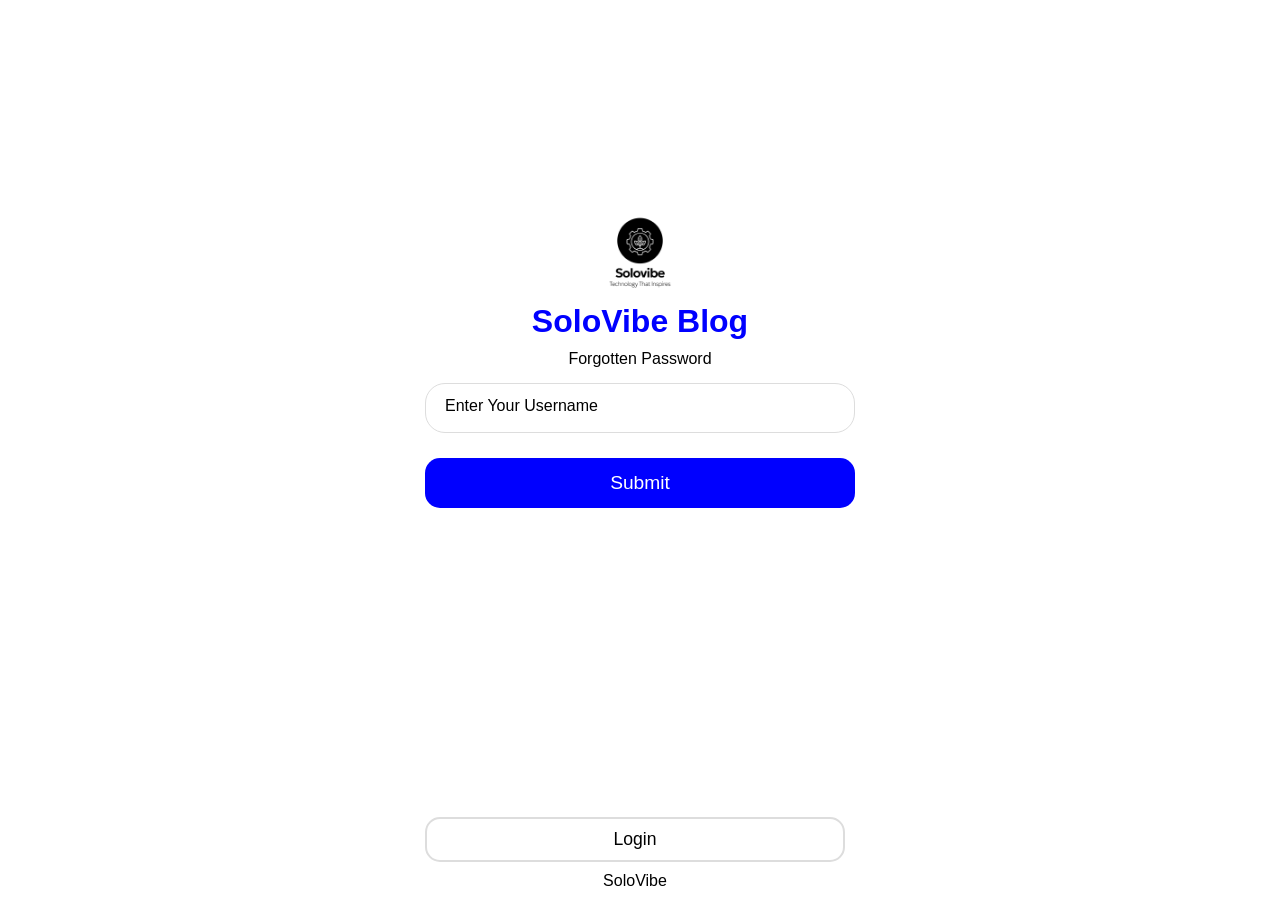
==== Forgotten_psw.html @ 10c1731c "Almost Done" ====
<!DOCTYPE html>
<html lang="en">
<head>
     <meta charset="UTF-8">
    <meta name="viewport" content="width=device-width, initial-scale=1.0">
    <title>Personal Blog By KingSOL @SoloVibe</title>
    <link rel="stylesheet" href="style.css">
</head>
<body>
    
  <div class="login-container"  id="Login" >
    <div class="logo">
          <img src="download (1).png" alt="logo" style="width: 100px;height: 100px;">
      <h1>SoloVibe Blog</h1>
    </div>
   
<form action="#" onsubmit="return checkPsw()">
    <header style="text-align: center;">Forgotten Password</header>
    <div class="input_Section">
    <input type="text" name="username" id="login_Username" class="input_field" required> 
    <label for="username" class="label">Enter Your Username</label>
    <p class="error" id="username_error"></p>
    </div>
   
    <div class="buttom">
        <input type="submit" value="Submit" class="btn">
    </div>
    
<p id="showPsw" style="color: red;text-align: center;font-size: 1.4em;"></p>
   
</form>
 <div class="createAccount">
        <div class="cont">
        <button class="create_btn" onclick="login_page()">Login</button>
        <span>SoloVibe</span>
        </div>
    </div>


    </div>
    
   <script>
    
   </script>

    <script src="script.js"></script>
</body>
</html>
---- style.css ----
* {
    padding: 0%;
    margin: 0%;
    box-sizing: border-box;
    font-family: 'Segoe UI', Tahoma, Geneva, Verdana, sans-serif;
}
body {
    display: flex;
    justify-content: center;
    align-items: center;
    min-height: 80vh;
}
.error {
    color: red;
    font-size: smaller;
}
.login-container, .Reg-container {
    width: 450px;
    padding: 10px;
    position: relative;
    background-color: transparent;

}
.logo  {
    display: flex;justify-content: center;
    align-items: center;
    flex-direction: column;
}
.logo img {
 border-radius: 50%;
}
.logo  h1 {
    color: blue;
    margin-bottom: 10px;
}

.input_Section {
    margin: 15px 0;
    position: relative;
   
}
.input_field {
    width: 100%;
    height: 50px;
    border-radius: 20px;
    outline: none;
 border: 1px solid #DDDDDD;
    padding: 20px;
    transition: 0.5s;
   
    font-size: 1em;
}
.label {
    position: absolute;
    top: 50%;
    left: 20px;
    transform: translateY(-60%);
    transition: 0.5s;

}
.input_field:focus {
    border: 2px solid blue;
  
}
.input_field:focus ~ .label,
.input_field:valid ~ .label {
top: 0;
font-size: 13px;
background: #fff;
padding: 0  5px;

}
.psw_check  {
 display: flex;
gap: 5px;
margin-left: 10px;
}
.psw_check input {
    accent-color: blue;
}
.btn {
    width: 100%;
    height: 50px;
   border-radius: 15px;
    background-color: blue;
    color: #fff;
    outline: none;
    font-size: 1.2em;
    border: none;
    cursor: pointer;
    transition: 0.5s;
    text-align: center;
    margin-bottom: 10px;
    margin-top: 10px;
}
.btn:active {
    transform: translateY(8px);
}
.forget_psw{
    text-align: center;
    color: #000;
}
.forget_psw p a{
    color: #000;
    text-decoration: none;
}
.createAccount {
    position: fixed;
    bottom: 0;
     width: 420px;
     margin-bottom: 10px;
     margin-top: 20px;
}
 .cont {
     display: flex;
     justify-content: center;
     align-items: center;
     flex-direction: column;
 }
 .create_btn {
    width: 100%;
    color: #000;
    background: transparent;
    border: 2px solid #DDDDDD;
    height: 45px;
    cursor: pointer;
    font-size: 1.1em;
    text-align:  center;
    padding: 5px;
    border-radius: 15px;
    transition: 0.5s;
    margin-bottom: 10px;
 }
 .create_btn:hover {
    background-color: blue;
    color: #fff;
    border: none;
   
 }
 .create_btn:active {
    transform: translateY(8px);
 }
 @media screen  and (max-width: 450px){
     .login-container, .Reg-container {
         margin: 0 10px;
     }
.createAccount {
    max-width:  90%;
    left: 0;
     margin: 10px 20px;
}
.Reg-container .logo h1 {
    font-size: 1.3em;
}
 }
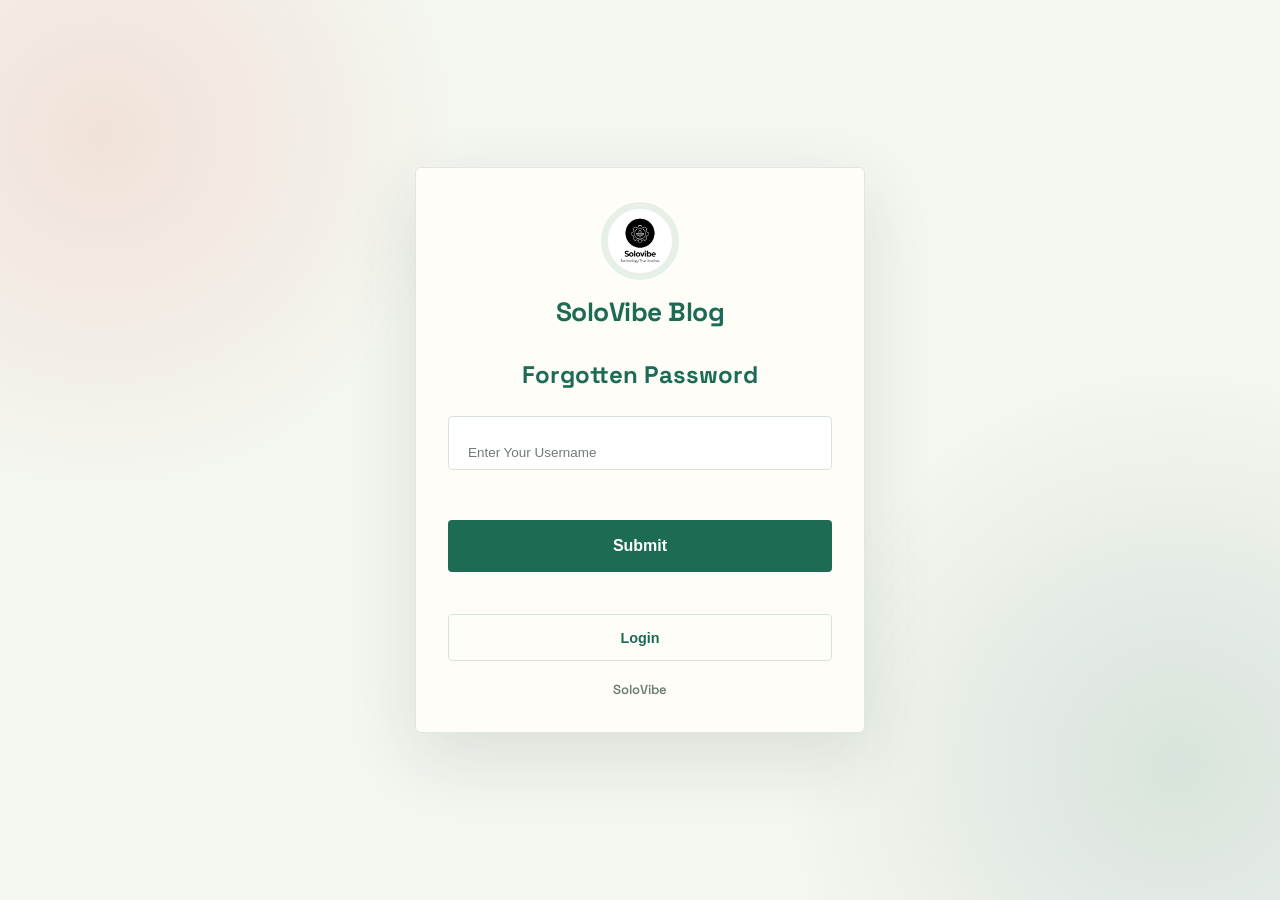
==== commit 07027656: "update" ====
--- a/Forgotten_psw.html
+++ b/Forgotten_psw.html
@@ -1,48 +1,63 @@
-<!DOCTYPE html>
+<!doctype html>
 <html lang="en">
-<head>
-     <meta charset="UTF-8">
-    <meta name="viewport" content="width=device-width, initial-scale=1.0">
+  <head>
+    <meta charset="UTF-8" />
+    <meta name="viewport" content="width=device-width, initial-scale=1.0" />
     <title>Personal Blog By KingSOL @SoloVibe</title>
-    <link rel="stylesheet" href="style.css">
-</head>
-<body>
-    
-  <div class="login-container"  id="Login" >
-    <div class="logo">
-          <img src="download (1).png" alt="logo" style="width: 100px;height: 100px;">
-      <h1>SoloVibe Blog</h1>
+    <link rel="stylesheet" href="style.css" />
+    <link rel="preconnect" href="https://fonts.googleapis.com" />
+    <link rel="preconnect" href="https://fonts.gstatic.com" crossorigin />
+    <link
+      rel="stylesheet"
+      href="https://cdnjs.cloudflare.com/ajax/libs/font-awesome/6.5.0/css/all.min.css"
+    />
+    <meta name="description" content="Personal Blog By KingSOL @SoloVibe" />
+    <meta name="keywords" content="Personal Blog By KingSOL @SoloVibe" />
+    <link rel="icon" href="asset/icon.png" />
+    <meta name="author" content="Solomon Towolawi" />
+    <link rel="apple-touch-icon" href="asset/icon.png" />
+    <!--[if lt IE 9]>
+      <script src="http://html5shiv.googlecode.com/svn/trunk/html5.js"></script>
+    <![endif]-->
+  </head>
+  <body>
+    <div class="login-container" id="Login">
+      <div class="logo">
+        <img
+          src="asset/icon.png"
+          alt="logo"
+          style="width: 100px; height: 100px"
+        />
+        <h1>SoloVibe Blog</h1>
+      </div>
+      <form action="#" onsubmit="return checkPsw();">
+        <header style="text-align: center">Forgotten Password</header>
+        <div class="input_Section">
+          <input
+            type="text"
+            name="username"
+            id="login_Username"
+            class="input_field"
+            required
+          />
+          <label for="login_Username" class="label">Enter Your Username</label>
+          <p class="error" id="username_error"></p>
+        </div>
+        <div class="buttom">
+          <input type="submit" value="Submit" class="btn" />
+        </div>
+        <p
+          id="showPsw"
+          style="color: red; text-align: center; font-size: 1.4em"
+        ></p>
+      </form>
+      <div class="createAccount">
+        <div class="cont">
+          <button class="create_btn" onclick="login_page()">Login</button>
+          <span>SoloVibe</span>
+        </div>
+      </div>
     </div>
-   
-<form action="#" onsubmit="return checkPsw()">
-    <header style="text-align: center;">Forgotten Password</header>
-    <div class="input_Section">
-    <input type="text" name="username" id="login_Username" class="input_field" required> 
-    <label for="username" class="label">Enter Your Username</label>
-    <p class="error" id="username_error"></p>
-    </div>
-   
-    <div class="buttom">
-        <input type="submit" value="Submit" class="btn">
-    </div>
-    
-<p id="showPsw" style="color: red;text-align: center;font-size: 1.4em;"></p>
-   
-</form>
- <div class="createAccount">
-        <div class="cont">
-        <button class="create_btn" onclick="login_page()">Login</button>
-        <span>SoloVibe</span>
-        </div>
-    </div>
-
-
-    </div>
-    
-   <script>
-    
-   </script>
-
     <script src="script.js"></script>
-</body>
-</html>+  </body>
+</html>
--- a/style.css
+++ b/style.css
@@ -1,155 +1,373 @@
+/* Programmed by Solomon; all right reserved. @SoloVibe @copyright*/
+@import url("https://fonts.googleapis.com/css2?family=DM+Sans:wght@400;500;600;700&family=Space+Grotesk:wght@500;600;700&display=swap");
 * {
-    padding: 0%;
-    margin: 0%;
-    box-sizing: border-box;
-    font-family: 'Segoe UI', Tahoma, Geneva, Verdana, sans-serif;
+  padding: 0%;
+  margin: 0%;
+  box-sizing: border-box;
+  font-family: "Segoe UI", Tahoma, Geneva, Verdana, sans-serif;
 }
 body {
-    display: flex;
-    justify-content: center;
-    align-items: center;
-    min-height: 80vh;
+  display: flex;
+  justify-content: center;
+  align-items: center;
+  min-height: 80vh;
 }
 .error {
-    color: red;
-    font-size: smaller;
-}
-.login-container, .Reg-container {
-    width: 450px;
-    padding: 10px;
-    position: relative;
-    background-color: transparent;
-
-}
-.logo  {
-    display: flex;justify-content: center;
-    align-items: center;
-    flex-direction: column;
+  color: red;
+  font-size: smaller;
+}
+.login-container,
+.Reg-container {
+  width: 450px;
+  padding: 10px;
+  position: relative;
+  background-color: transparent;
+}
+.logo {
+  display: flex;
+  justify-content: center;
+  align-items: center;
+  flex-direction: column;
 }
 .logo img {
- border-radius: 50%;
-}
-.logo  h1 {
-    color: blue;
-    margin-bottom: 10px;
-}
-
+  border-radius: 50%;
+}
+.logo h1 {
+  color: blue;
+  margin-bottom: 10px;
+}
 .input_Section {
-    margin: 15px 0;
-    position: relative;
-   
+  margin: 15px 0;
+  position: relative;
 }
 .input_field {
-    width: 100%;
-    height: 50px;
-    border-radius: 20px;
-    outline: none;
- border: 1px solid #DDDDDD;
-    padding: 20px;
-    transition: 0.5s;
-   
-    font-size: 1em;
+  width: 100%;
+  height: 50px;
+  border-radius: 20px;
+  outline: none;
+  border: 1px solid #dddddd;
+  padding: 20px;
+  transition: 0.5s;
+  font-size: 1em;
 }
 .label {
-    position: absolute;
-    top: 50%;
-    left: 20px;
-    transform: translateY(-60%);
-    transition: 0.5s;
-
+  position: absolute;
+  top: 50%;
+  left: 20px;
+  transform: translateY(-60%);
+  transition: 0.4s;
+  cursor: text;
 }
 .input_field:focus {
-    border: 2px solid blue;
-  
+  border: 1px solid blue;
+  scale: 1.1;
 }
 .input_field:focus ~ .label,
 .input_field:valid ~ .label {
-top: 0;
-font-size: 13px;
-background: #fff;
-padding: 0  5px;
+  top: 0;
+  font-size: 13px;
+  cursor: text;
+  background: #fff;
+  padding: 0 5px;
+  cursor: text;
+}
+.psw_check {
+  display: flex;
+  gap: 5px;
+  margin-left: 10px;
+}
+.psw_check input {
+  accent-color: blue;
+}
+.btn {
+  width: 100%;
+  height: 50px;
+  border-radius: 15px;
+  background-color: blue;
+  color: #fff;
+  outline: none;
+  font-size: 1.2em;
+  border: none;
+  cursor: text;
+  transition: 0.5s;
+  text-align: center;
+  margin-bottom: 10px;
+  margin-top: 10px;
+}
+.btn:active {
+  transform: translateY(8px);
+}
+.forget_psw {
+  text-align: center;
+  color: #000;
+}
+.forget_psw p a {
+  color: #000;
+  text-decoration: none;
+}
+.createAccount {
+  position: fixed;
+  bottom: 0;
+  width: 420px;
+  margin-bottom: 10px;
+  margin-top: 20px;
+}
+.cont {
+  display: flex;
+  justify-content: center;
+  align-items: center;
+  flex-direction: column;
+}
+.create_btn {
+  width: 100%;
+  color: #000;
+  background: transparent;
+  border: 2px solid #dddddd;
+  height: 45px;
+  cursor: text;
+  font-size: 1.1em;
+  text-align: center;
+  padding: 5px;
+  border-radius: 15px;
+  transition: 0.5s;
+  margin-bottom: 10px;
+}
+.create_btn:hover {
+  background-color: blue;
+  color: #fff;
+  border: none;
+}
+.create_btn:active {
+  transform: translateY(8px);
+}
+@media screen and (max-width: 450px) {
+  .login-container,
+  .Reg-container {
+    margin: 0 10px;
+  }
+  .createAccount {
+    max-width: 90%;
+    left: 0;
+    margin: 10px 20px;
+  }
+  .Reg-container .logo h1 {
+    font-size: 1.3em;
+  }
+  .logo h1 {
+    font-size: 16px;
+  }
+}
+@media screen and (max-height: 487px) {
+  .createAccount {
+    display: none;
+  }
+}
 
-}
-.psw_check  {
- display: flex;
-gap: 5px;
-margin-left: 10px;
+/* Visual refresh: the existing auth markup and behavior stay intact. */
+:root {
+  --auth-ink: #17231f;
+  --auth-muted: #6e7b75;
+  --auth-line: #d9e3de;
+  --auth-paper: #f4f6f0;
+  --auth-card: #fffef9;
+  --auth-green: #1e6b55;
+  --auth-coral: #e57b62;
+}
+body {
+  min-height: 100vh;
+  background: var(--auth-paper);
+  color: var(--auth-ink);
+  font-family: "DM Sans", sans-serif;
+  overflow-x: hidden;
+}
+body::before {
+  content: "";
+  position: fixed;
+  inset: 0;
+  pointer-events: none;
+  background:
+    radial-gradient(
+      circle at 8% 15%,
+      rgba(229, 123, 98, 0.16),
+      transparent 25%
+    ),
+    radial-gradient(circle at 92% 85%, rgba(30, 107, 85, 0.13), transparent 28%);
+}
+.login-container,
+.Reg-container {
+  z-index: 1;
+  width: min(450px, calc(100% - 32px));
+  margin: 24px 16px;
+  padding: 34px 32px;
+  border: 1px solid rgba(217, 227, 222, 0.85);
+  border-radius: 6px;
+  background: rgba(255, 254, 249, 0.9);
+  box-shadow: 0 24px 70px rgba(30, 67, 53, 0.12);
+}
+.logo img {
+  width: 78px !important;
+  height: 78px !important;
+  border: 7px solid #e7efe9;
+}
+.logo h1 {
+  margin: 15px 0 30px;
+  color: var(--auth-green);
+  font:
+    700 1.65rem "Space Grotesk",
+    sans-serif;
+  letter-spacing: -0.5px;
+}
+.input_Section {
+  margin: 20px 0;
+}
+.input_field {
+  height: 54px;
+  padding: 18px 17px;
+  border: 1px solid var(--auth-line);
+  border-radius: 4px;
+  background: #fff;
+  color: var(--auth-ink);
+  font-family: "DM Sans", sans-serif;
+}
+.input_field:focus {
+  border-color: var(--auth-green);
+  box-shadow: 0 0 0 4px rgba(30, 107, 85, 0.1);
+  scale: 1;
+}
+.label {
+  color: var(--auth-muted);
+  font-size: 0.84rem;
+}
+.input_field:focus ~ .label,
+.input_field:valid ~ .label {
+  color: var(--auth-green);
+  background: var(--auth-card);
+}
+.error {
+  min-height: 16px;
+  margin: 6px 0 0;
+  color: #b94f43;
+  font-size: 0.74rem;
+}
+.psw_check {
+  margin: 8px 0 22px;
+  color: var(--auth-muted);
+  font-size: 0.8rem;
 }
 .psw_check input {
-    accent-color: blue;
+  accent-color: var(--auth-green);
 }
 .btn {
-    width: 100%;
-    height: 50px;
-   border-radius: 15px;
-    background-color: blue;
-    color: #fff;
-    outline: none;
-    font-size: 1.2em;
-    border: none;
-    cursor: pointer;
-    transition: 0.5s;
-    text-align: center;
-    margin-bottom: 10px;
-    margin-top: 10px;
+  height: 52px;
+  margin: 8px 0 14px;
+  border-radius: 4px;
+  background: var(--auth-green);
+  font-size: 1rem;
+  font-weight: 700;
+  cursor: pointer;
+  transition:
+    background 0.2s,
+    transform 0.2s;
+}
+.btn:hover {
+  background: #124b3b;
 }
 .btn:active {
-    transform: translateY(8px);
-}
-.forget_psw{
-    text-align: center;
-    color: #000;
-}
-.forget_psw p a{
-    color: #000;
-    text-decoration: none;
+  transform: translateY(2px);
+}
+.forget_psw p {
+  margin: 8px 0 0;
+}
+.forget_psw p a {
+  color: var(--auth-green);
+  font-size: 0.8rem;
+  font-weight: 700;
 }
 .createAccount {
-    position: fixed;
-    bottom: 0;
-     width: 420px;
-     margin-bottom: 10px;
-     margin-top: 20px;
-}
- .cont {
-     display: flex;
-     justify-content: center;
-     align-items: center;
-     flex-direction: column;
- }
- .create_btn {
-    width: 100%;
-    color: #000;
-    background: transparent;
-    border: 2px solid #DDDDDD;
-    height: 45px;
-    cursor: pointer;
-    font-size: 1.1em;
-    text-align:  center;
-    padding: 5px;
-    border-radius: 15px;
-    transition: 0.5s;
-    margin-bottom: 10px;
- }
- .create_btn:hover {
-    background-color: blue;
-    color: #fff;
-    border: none;
-   
- }
- .create_btn:active {
-    transform: translateY(8px);
- }
- @media screen  and (max-width: 450px){
-     .login-container, .Reg-container {
-         margin: 0 10px;
-     }
-.createAccount {
-    max-width:  90%;
-    left: 0;
-     margin: 10px 20px;
-}
-.Reg-container .logo h1 {
-    font-size: 1.3em;
-}
- }
+  position: static;
+  width: auto;
+  margin: 28px 0 0;
+}
+.create_btn {
+  height: 47px;
+  border: 1px solid var(--auth-line);
+  border-radius: 4px;
+  color: var(--auth-green);
+  font-size: 0.9rem;
+  font-weight: 700;
+  cursor: pointer;
+}
+.create_btn:hover {
+  border-color: var(--auth-green);
+  background: #e7efe9;
+  color: var(--auth-green);
+}
+.cont > span {
+  margin-top: 10px;
+  color: var(--auth-muted);
+  font:
+    600 0.82rem "Space Grotesk",
+    sans-serif;
+}
+header[style] {
+  margin-bottom: 26px;
+  color: var(--auth-green);
+  font:
+    700 1.5rem "Space Grotesk",
+    sans-serif;
+}
+#showPsw {
+  margin: 14px 0 0 !important;
+  color: var(--auth-green) !important;
+  font-size: 0.9rem !important;
+}
+.toast-container {
+  position: fixed;
+  right: 22px;
+  bottom: 22px;
+  z-index: 10000;
+  display: grid;
+  gap: 10px;
+  width: min(360px, calc(100% - 44px));
+}
+.toast {
+  padding: 14px 16px;
+  border-left: 4px solid var(--auth-green);
+  border-radius: 4px;
+  background: var(--auth-card);
+  box-shadow: 0 14px 34px rgba(30, 67, 53, 0.18);
+  color: var(--auth-ink);
+  font-size: 0.83rem;
+  line-height: 1.45;
+  opacity: 0;
+  transform: translateY(12px);
+  transition:
+    opacity 0.25s ease,
+    transform 0.25s ease;
+  white-space: pre-line;
+}
+.toast-visible {
+  opacity: 1;
+  transform: translateY(0);
+}
+.toast-success {
+  border-left-color: var(--auth-green);
+}
+.toast-error {
+  border-left-color: #b94f43;
+}
+.toast-info {
+  border-left-color: var(--auth-coral);
+}
+@media screen and (max-width: 450px) {
+  .login-container,
+  .Reg-container {
+    padding: 25px 20px;
+  }
+  .logo h1 {
+    font-size: 1.35rem;
+  }
+  .createAccount {
+    margin: 24px 0 0;
+  }
+}
